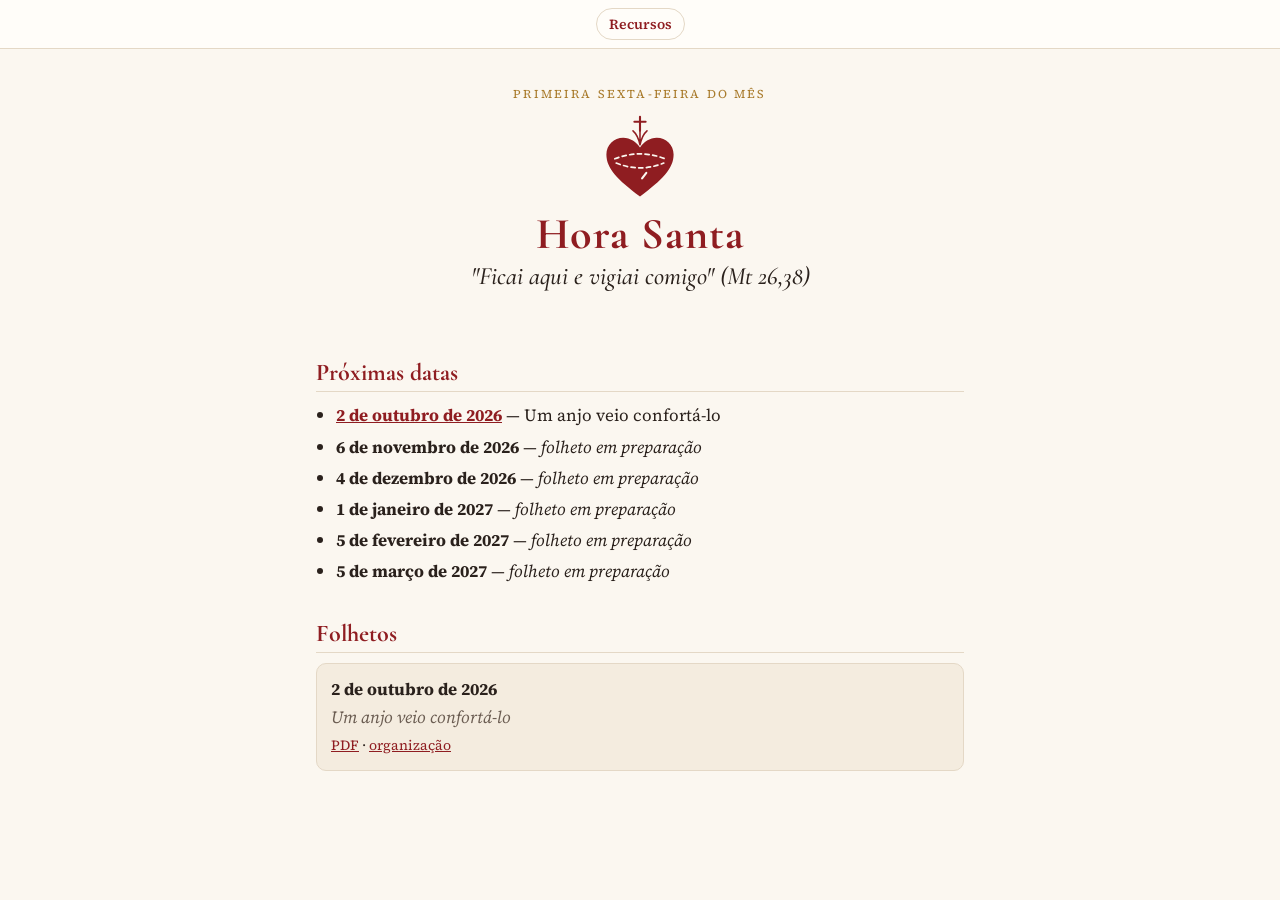
==== index.html @ d29b67ac "Hora Santa: folheto e organização de 2/10/2026, recursos e ferramentas Co-Authored-By: Claude Opus 5" ====
<!doctype html><html lang="pt-BR"><head><meta charset="utf-8">
<meta name="viewport" content="width=device-width, initial-scale=1">
<title>Horas Santas</title>
<meta name="description" content="Folhetos e organização da Hora Santa da primeira sexta-feira.">
<link href="https://fonts.googleapis.com/css2?family=Cormorant+Garamond:ital,wght@0,500;0,700;1,500&family=Source+Serif+4:opsz,wght@8..60,400;8..60,600&display=swap" rel="stylesheet">
<style>:root {
  --papel: #fbf7f0; --tinta: #2a211c; --suave: #6b5d52; --linha: #e4d8c6;
  --rubi: #8f1d21; --ouro: #a97b2c; --caixa: #f4ecdf; --barra: #fffdf9;
}
@media (prefers-color-scheme: dark) {
  :root:not([data-theme="light"]) {
    --papel: #1b1614; --tinta: #efe6da; --suave: #b9aa9a; --linha: #3a302a;
    --rubi: #e0676b; --ouro: #d7a854; --caixa: #262019; --barra: #221c19;
  }
}
:root[data-theme="dark"] {
  --papel: #1b1614; --tinta: #efe6da; --suave: #b9aa9a; --linha: #3a302a;
  --rubi: #e0676b; --ouro: #d7a854; --caixa: #262019; --barra: #221c19;
}
* { box-sizing: border-box; }
html { -webkit-text-size-adjust: 100%; }
body {
  margin: 0; background: var(--papel); color: var(--tinta);
  font: 17px/1.6 "Source Serif 4", Georgia, "Palatino Linotype", serif;
}
main { max-width: 680px; margin: 0 auto; padding: 0 16px 48px; }
.barra {
  position: sticky; top: 0; z-index: 5; display: flex; gap: 6px; flex-wrap: wrap;
  justify-content: center; padding: 8px 12px; background: var(--barra);
  border-bottom: 1px solid var(--linha);
}
.barra a {
  font: 600 14px/1 "Source Serif 4", Georgia, serif; color: var(--rubi);
  text-decoration: none; padding: 8px 12px; border: 1px solid var(--linha); border-radius: 999px;
}
.barra a:hover { background: var(--caixa); }

/* capa */
.capa { text-align: center; padding: 36px 0 28px; border-bottom: 2px solid var(--ouro); margin-bottom: 18px; }
.capa.curta { border: 0; }
.emblema { width: 84px; height: 91px; color: var(--rubi); display: block; margin: 10px auto 4px; }
.capa h1 {
  font: 700 44px/1.05 "Cormorant Garamond", Georgia, serif; color: var(--rubi);
  margin: 6px 0 4px; letter-spacing: .02em;
}
.sobre { text-transform: uppercase; letter-spacing: .18em; font-size: 12px; color: var(--ouro); margin: 0; }
.data { font-size: 19px; font-weight: 600; margin: 4px 0 14px; }
.tema { font: italic 500 25px/1.25 "Cormorant Garamond", Georgia, serif; margin: 0 0 4px; }
.versiculo { color: var(--suave); font-size: 15px; margin: 0 0 16px; }
.programa {
  list-style: none; padding: 12px 16px; margin: 0 auto 14px; max-width: 380px; text-align: left;
  background: var(--caixa); border-radius: 10px; font-size: 15px;
}
.programa li { padding: 3px 0; }
.programa b { color: var(--rubi); display: inline-block; min-width: 52px; }
.paroquia { font-size: 14px; color: var(--suave); margin: 0; }

/* corpo */
h2 {
  font: 700 27px/1.2 "Cormorant Garamond", Georgia, serif; color: var(--rubi);
  margin: 34px 0 10px; padding-bottom: 4px; border-bottom: 1px solid var(--linha);
}
h3 { font: 700 21px/1.25 "Cormorant Garamond", Georgia, serif; margin: 22px 0 6px; color: var(--tinta); }
.hora {
  display: inline-block; font: 600 14px/1 "Source Serif 4", Georgia, serif; color: #fff;
  background: var(--rubi); padding: 5px 9px; border-radius: 6px; vertical-align: 4px; margin-right: 4px;
}
p { margin: 0 0 10px; }
.rubrica p { color: var(--rubi); font-style: italic; font-size: 15px; margin: 4px 0 8px; }
.fala { padding-left: 30px; text-indent: -30px; }
.fala p { margin: 0 0 8px; }
.quem { color: var(--rubi); font-weight: 600; display: inline-block; width: 26px; text-indent: 0; }
.todos p { font-weight: 600; }
.oracao, .nota {
  background: var(--caixa); border-left: 4px solid var(--ouro); border-radius: 0 10px 10px 0;
  padding: 12px 16px; margin: 12px 0 16px;
}
.nota, .oracao.curta { break-inside: avoid; }
.check ul { list-style: none; padding-left: 2px; }
.oracao .tit, .nota .tit {
  font: 700 19px/1.2 "Cormorant Garamond", Georgia, serif; color: var(--rubi); margin-bottom: 6px;
}
.nota { border-left-color: var(--rubi); font-size: 15.5px; }
.oracao p:last-child, .nota p:last-child { margin-bottom: 0; }
ul, ol { padding-left: 22px; margin: 0 0 12px; }
li { margin: 2px 0; }
table { width: 100%; border-collapse: collapse; font-size: 15px; margin: 8px 0 16px; }
th, td { border: 1px solid var(--linha); padding: 6px 8px; text-align: left; vertical-align: top; }
th { background: var(--caixa); }
.tabela { overflow-x: auto; }
hr { border: 0; border-top: 1px solid var(--linha); margin: 24px 0; }
a { color: var(--rubi); }
.rodape { margin-top: 36px; padding-top: 10px; border-top: 1px solid var(--linha); font-size: 13px; color: var(--suave); text-align: center; }

/* índice */
.arquivo { list-style: none; padding: 0; }
.arquivo li { border: 1px solid var(--linha); border-radius: 10px; padding: 12px 14px; margin: 10px 0; background: var(--caixa); }
.arquivo li > a { text-decoration: none; color: var(--tinta); display: block; }
.arquivo span { display: block; font-style: italic; color: var(--suave); }
.arquivo small { font-size: 14px; }

@media (max-width: 480px) {
  body { font-size: 16.5px; }
  .capa h1 { font-size: 38px; }
  table { font-size: 14px; }
}

/* impressão: A5, pronto para dobrar ou enviar */
@page { size: A5; margin: 13mm 12mm 14mm; }
@media print {
  :root { --papel: #fff; --tinta: #1d1714; --suave: #5c5047; --linha: #d9ccb8;
          --rubi: #8f1d21; --ouro: #a97b2c; --caixa: #f6efe4; }
  body { font-size: 10.6pt; line-height: 1.45; background: #fff; }
  main { max-width: none; padding: 0; }
  .barra { display: none; }
  .capa { min-height: 178mm; display: flex; flex-direction: column; justify-content: center;
          border-bottom: 0; break-after: page; padding: 0; }
  .emblema { width: 30mm; height: 33mm; }
  .capa h1 { font-size: 34pt; }
  h2 { font-size: 17pt; margin-top: 16pt; break-after: avoid; }
  h3 { font-size: 13.5pt; break-after: avoid; }
  .hora { font-size: 9pt; }
  .rubrica p { font-size: 9.5pt; }
  .quebra { break-after: page; }
  .nota, tr { break-inside: avoid; }
  .oracao { box-decoration-break: clone; -webkit-box-decoration-break: clone; }
  table { font-size: 9pt; }
  a { color: inherit; text-decoration: none; }
  * { -webkit-print-color-adjust: exact; print-color-adjust: exact; }
}
.proximas { padding-left: 20px; }
.proximas li { margin: 4px 0; }
.indice h2 { font-size: 24px; }
</style></head><body class="indice">
<nav class="barra"><a href="recursos.html">Recursos</a></nav><main>
<header class="capa curta"><p class="sobre">Primeira sexta-feira do mês</p><svg class="emblema" viewBox="0 0 120 130" aria-hidden="true">
  <g fill="none" stroke="currentColor" stroke-width="2.2" stroke-linecap="round">
    <path d="M60 44 C60 44 57 30 50 24 M60 44 C60 44 63 30 70 24 M60 40 C60 40 60 26 60 18"/>
    <path d="M60 4 V24 M52 11 H68" stroke-width="3"/>
  </g>
  <path d="M60 118 C28 94 12 78 12 58 C12 44 23 34 36 34 C46 34 55 40 60 48 C65 40 74 34 84 34 C97 34 108 44 108 58 C108 78 92 94 60 118 Z"
        fill="currentColor"/>
  <g fill="none" stroke="#fbf7f0" stroke-width="2.4" stroke-linecap="round">
    <path d="M24 64 Q60 50 96 64" stroke-dasharray="6 5"/>
    <path d="M26 70 Q60 84 94 70" stroke-dasharray="6 5"/>
  </g>
  <path d="M63 92 l6 -8" stroke="#fbf7f0" stroke-width="3" stroke-linecap="round"/>
</svg><h1>Hora Santa</h1>
<p class="tema">"Ficai aqui e vigiai comigo" (Mt 26,38)</p></header>
<h2>Próximas datas</h2><ul class="proximas"><li><a href="2026-10-02/folheto.html"><b>2 de outubro de 2026</b></a> — Um anjo veio confortá-lo</li><li><b>6 de novembro de 2026</b> — <i>folheto em preparação</i></li><li><b>4 de dezembro de 2026</b> — <i>folheto em preparação</i></li><li><b>1 de janeiro de 2027</b> — <i>folheto em preparação</i></li><li><b>5 de fevereiro de 2027</b> — <i>folheto em preparação</i></li><li><b>5 de março de 2027</b> — <i>folheto em preparação</i></li></ul>
<h2>Folhetos</h2><ul class="arquivo"><li><a href="2026-10-02/folheto.html"><b>2 de outubro de 2026</b>
<span>Um anjo veio confortá-lo</span></a>
<small><a href="2026-10-02/folheto.pdf">PDF</a> · <a href="2026-10-02/organizacao.html">organização</a></small></li></ul></main></body></html>
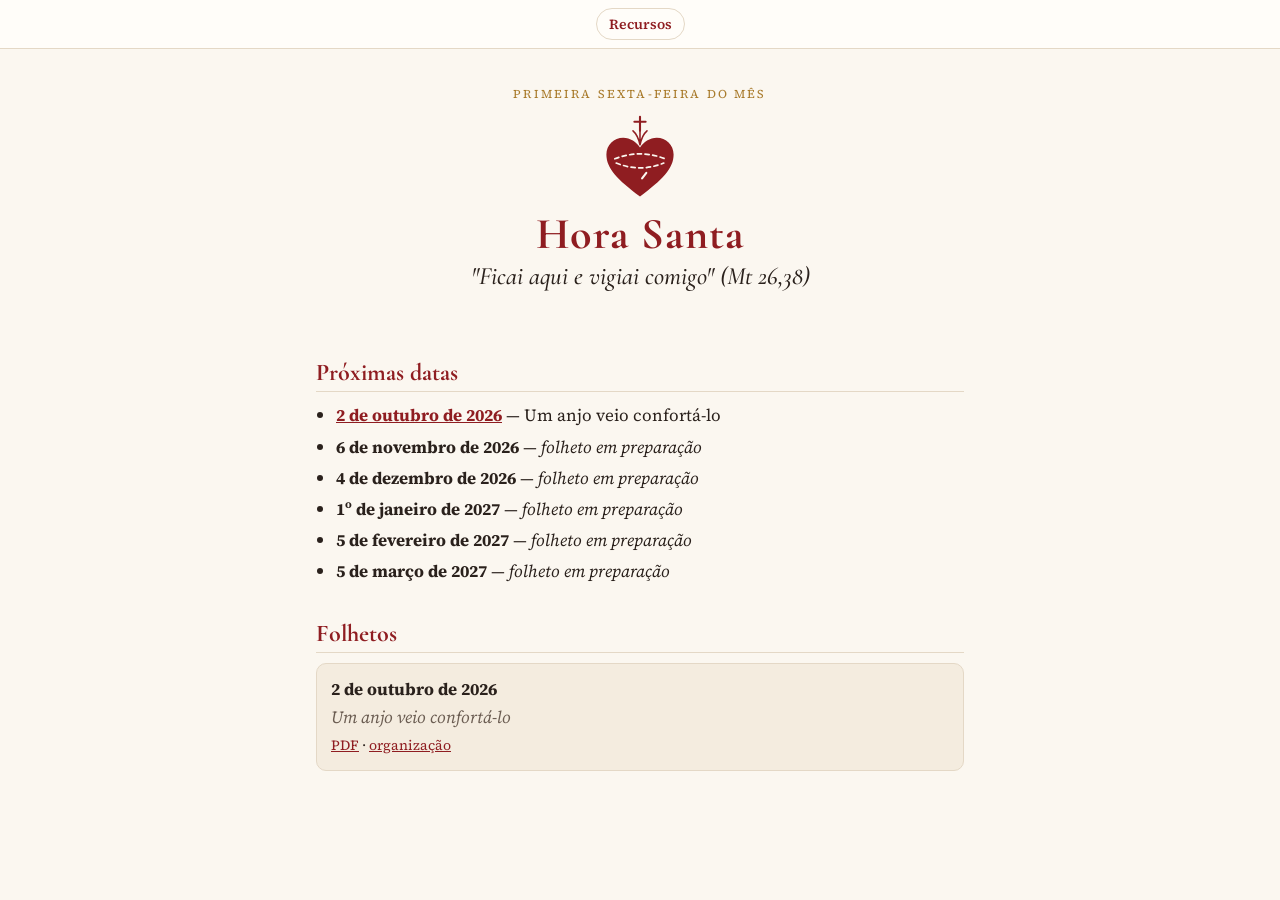
==== commit 01cd7f78: "Ajusta título das páginas e datas do dia 1º Co-Authored-By: Claude Opus 5.5 <noreply@anthropic.com>" ====
--- a/index.html
+++ b/index.html
@@ -147,7 +147,7 @@
   <path d="M63 92 l6 -8" stroke="#fbf7f0" stroke-width="3" stroke-linecap="round"/>
 </svg><h1>Hora Santa</h1>
 <p class="tema">"Ficai aqui e vigiai comigo" (Mt 26,38)</p></header>
-<h2>Próximas datas</h2><ul class="proximas"><li><a href="2026-10-02/folheto.html"><b>2 de outubro de 2026</b></a> — Um anjo veio confortá-lo</li><li><b>6 de novembro de 2026</b> — <i>folheto em preparação</i></li><li><b>4 de dezembro de 2026</b> — <i>folheto em preparação</i></li><li><b>1 de janeiro de 2027</b> — <i>folheto em preparação</i></li><li><b>5 de fevereiro de 2027</b> — <i>folheto em preparação</i></li><li><b>5 de março de 2027</b> — <i>folheto em preparação</i></li></ul>
+<h2>Próximas datas</h2><ul class="proximas"><li><a href="2026-10-02/folheto.html"><b>2 de outubro de 2026</b></a> — Um anjo veio confortá-lo</li><li><b>6 de novembro de 2026</b> — <i>folheto em preparação</i></li><li><b>4 de dezembro de 2026</b> — <i>folheto em preparação</i></li><li><b>1º de janeiro de 2027</b> — <i>folheto em preparação</i></li><li><b>5 de fevereiro de 2027</b> — <i>folheto em preparação</i></li><li><b>5 de março de 2027</b> — <i>folheto em preparação</i></li></ul>
 <h2>Folhetos</h2><ul class="arquivo"><li><a href="2026-10-02/folheto.html"><b>2 de outubro de 2026</b>
 <span>Um anjo veio confortá-lo</span></a>
 <small><a href="2026-10-02/folheto.pdf">PDF</a> · <a href="2026-10-02/organizacao.html">organização</a></small></li></ul></main></body></html>
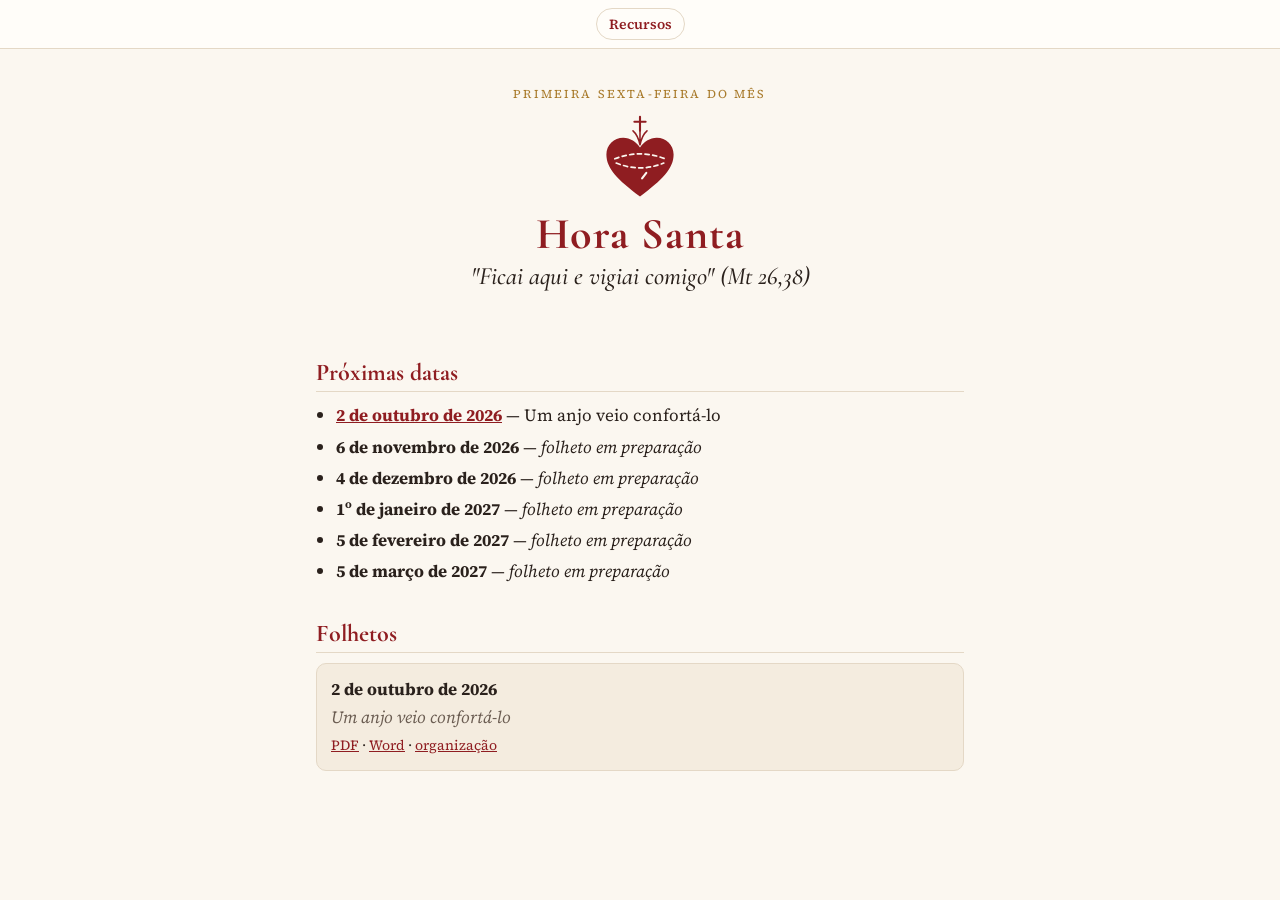
==== commit b1ea4320: "Folheto em Word (.docx) e link "Baixar Word" O gerador passa a criar o folheto também em .docx A5, e" ====
--- a/index.html
+++ b/index.html
@@ -150,4 +150,4 @@
 <h2>Próximas datas</h2><ul class="proximas"><li><a href="2026-10-02/folheto.html"><b>2 de outubro de 2026</b></a> — Um anjo veio confortá-lo</li><li><b>6 de novembro de 2026</b> — <i>folheto em preparação</i></li><li><b>4 de dezembro de 2026</b> — <i>folheto em preparação</i></li><li><b>1º de janeiro de 2027</b> — <i>folheto em preparação</i></li><li><b>5 de fevereiro de 2027</b> — <i>folheto em preparação</i></li><li><b>5 de março de 2027</b> — <i>folheto em preparação</i></li></ul>
 <h2>Folhetos</h2><ul class="arquivo"><li><a href="2026-10-02/folheto.html"><b>2 de outubro de 2026</b>
 <span>Um anjo veio confortá-lo</span></a>
-<small><a href="2026-10-02/folheto.pdf">PDF</a> · <a href="2026-10-02/organizacao.html">organização</a></small></li></ul></main></body></html>+<small><a href="2026-10-02/folheto.pdf">PDF</a> · <a href="2026-10-02/folheto.docx">Word</a> · <a href="2026-10-02/organizacao.html">organização</a></small></li></ul></main></body></html>
